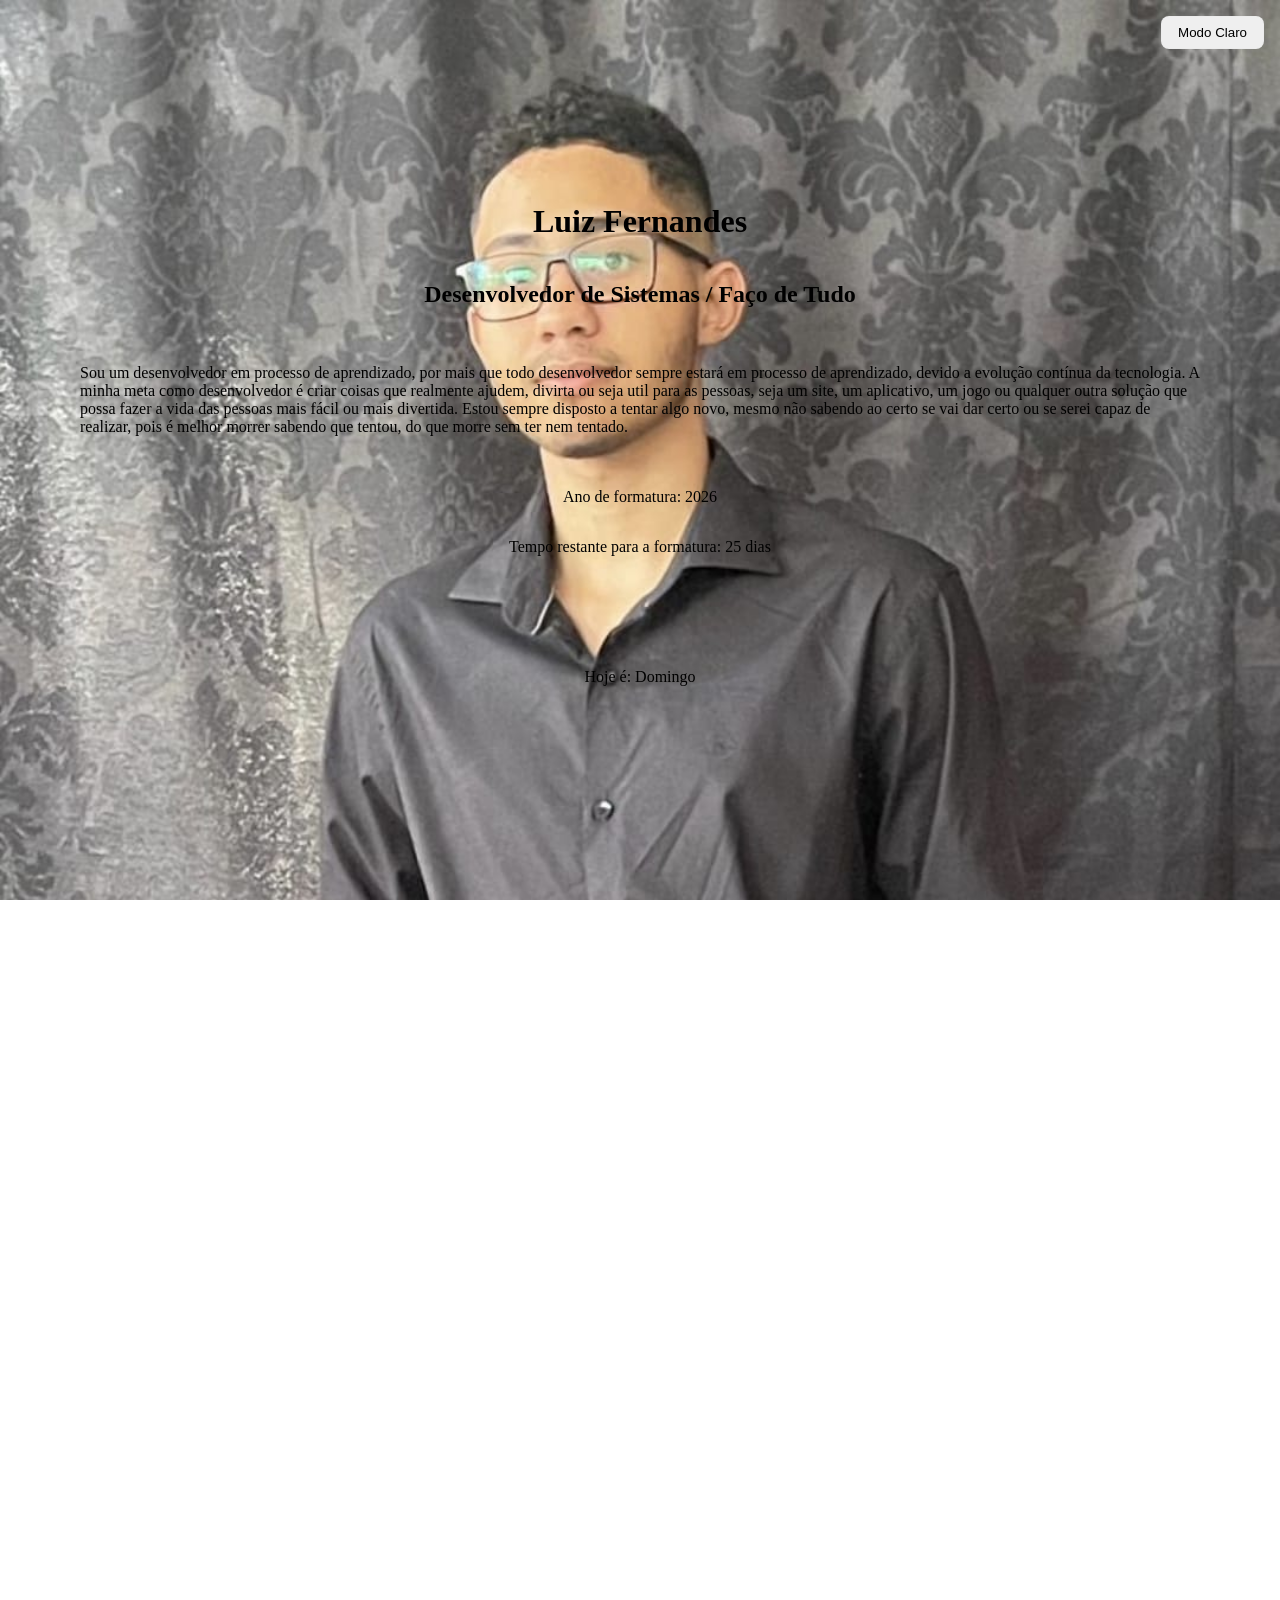
==== docs/index.html @ d76d6459 "Commit mudado os arquivos para fora das pastas para rodar o site" ====
<!DOCTYPE html>
<html lang="pt-BR">
<head>
    <meta charset="UTF-8">
    <meta name="viewport" content="width=device-width, initial-scale=1.0">
    <link rel="stylesheet" href="/docs/style.css">
    <title>Dev Luiz Fernandes</title>
</head>
<body>

<!-- ===================== Botão Modo Claro/Escuro =======================-->
<button id="modoClaro/Escuro">Modo Claro</button>
<!-- ------------------------------------------------------------------------------------------------------------------- -->


<!-- ===================== Apresentação =======================-->
<main id="main">
    <h1 id="meuNome"></h1>
    <h2 id="tituloProfissional"></h2>
    <p id="minhaBio"></p>
    <p id="anoFormatura"></p>
    <p id="tempoRestanteParaFormatura"></p>
    <p id="mesesRestanteParaFormatura"></p>
    <p id="diasRestanteParaFormatura"></p>
    <p id="diaSemana"></p>
</main>
<!-- ------------------------------------------------------------------------------------------------------------------- -->


<!-- ===================== Habilidades =======================-->
<div id="titulo2">
    <img src="/docs/pokemon_Habilidades_Sem_Texto.png" id="imgFundoPokemon" alt="Habilidades">

    <div id="pokemonWrapper">
        <div id="tituloHabilidades">Minhas Habilidades</div>
        <div class="balao-habilidade" id="balaoHtml">HTML/CSS</div>
        <div class="balao-habilidade" id="balaoPrompt">Engenharia de Prompt</div>
        <div class="balao-habilidade" id="balaoDesign">Desing/Criatividade</div>
        <div class="balao-habilidade" id="balaoJs">JavaScript/Python</div>
    </div>
</div>
<!-- ------------------------------------------------------------------------------------------------------------------- -->


<!-- ===================== Projetos =======================-->
<div id="meusProjetos">
    <h1>Meus Projetos</h1>
    <div id="listaProjetos"></div>
</div>
<!-- ------------------------------------------------------------------------------------------------------------------- -->


<!-- ===================== Quiz =======================-->
<section id="quiz">
    <h2>Descubra como você vê a vida</h2>
    <p id="texto-pergunta"></p>
    <button id="escolhaExperencial">🧐 Saber muitas coisas</button>
    <button id="escolhaLogica">😁 Saber poucas coisas</button>
    <div id="resultado-quiz"></div>

    <!-- Frases de Filósofos — parte de baixo do quiz -->
    <hr style="margin: 24px 0; width: 80%; opacity: 0.3;">
    <h3>Frases de Filósofos e Pensadores</h3>
    <p>Digite o nome de um autor ou tema:</p>
    <p>Observação: As frases são em inglês e as palavras chave também tem que ser em inglês, bem como só tem 100 frases disponíveis. Tente botar o tradutor do google para traduzir as frazes.</p>
    <input type="text" id="inputFrase" placeholder="Ex: Einstein, love, life..." />
    <button id="btnBuscarFrase">Buscar Frases</button>
    <p id="statusFrases"></p>
    <div id="listaFrases"></div>
</section>
<!-- ------------------------------------------------------------------------------------------------------------------- -->


<!-- ===================== Contato por E-mail =====================-->
<div id="areaContato">
    <h2>Entre em Contato Para Avaliar meu Portfólio</h2>
    <p>Digite seu e-mail para enviar sua avaliação:</p>
    <input type="text" id="inputEmail" placeholder="Ex: seuemail@gmail.com" />
    <button id="btnEnviarEmail">Enviar Avaliação por E-mail</button>
    <p id="mensagemEmail"></p>
</div>
<!-- ------------------------------------------------------------------------------------------------------------------- -->
 

<script src="/docs/script.js"></script>
</body>
</html>
---- docs/style.css ----
/* ========= Botão de Modo Claro/Escuro fixo no canto superior direito =========== */
#modoClaro\/Escuro {
    position: fixed;       /* Fica fixo na tela mesmo ao scrollar */
    top: 16px;             /* Distância do topo */
    right: 16px;           /* Distância da direita */
    z-index: 1000;         /* Fica sempre na frente de tudo */
    padding: 8px 16px;     /* Espaçamento interno do botão */
    cursor: pointer;       /* Cursor de mãozinha ao passar por cima */
    border-radius: 8px;    /* Arredonda os cantos */
    border: 1px solid #cccccc19;   /* Borda do botão */
}
/* Modo escuro — texto dos balões fica azul */
body[style*="background-color: black"] .balao-habilidade,
body[style*="background-color: black"] #tituloHabilidades {
    color: blue;
}

/* ---------------------------------------------------------------------------------------------------------------- */


/* ========= Cada seção ocupa a tela inteira =========== */
main,
#quiz,
#meusProjetos,
#areaContato {
    min-height: 100vh;        /* Cada seção ocupa 100% da altura da tela */
    width: 100%;              /* Ocupa 100% da largura da tela */
    box-sizing: border-box;   /* Garante que o padding não estoure a tela */
    overflow: hidden;         /* Esconde o conteúdo que ultrapassar a seção */
    display: flex;            /* Ativa o flex para centralizar o conteúdo */
    flex-direction: column;   /* Empilha o conteúdo verticalmente */
    justify-content: center;  /* Centraliza o conteúdo verticalmente */
    align-items: center;      /* Centraliza o conteúdo horizontalmente */
}


/* ---------------------------------------------------------------------------------------------------------------- */


/* ========= Impede o scroll padrão do navegador =========== */
html, body {
    overflow: hidden;         /* Remove a barra de scroll padrão */
    height: 100%;             /* Garante que o body ocupe a tela inteira */
    margin: 0;                /* Remove a margem padrão do navegador */
    padding: 0;               /* Remove o padding padrão do navegador */
}


/* ---------------------------------------------------------------------------------------------------------------- */


/* ========= Fundo das seções =========== */
/* Seção 1 — Apresentação (sua foto) */
main {
    background-image: url('/docs/foto_Do_Luiz.jpeg');
    background-size: cover;
    background-repeat: no-repeat;
}    
#minhaBio {
    padding: 20px 80px;
}

/* ---------------------------------------------------------------------------------------------------------------- */
/* Seção 2 — Habilidades */
#titulo2 {
    background-image: none;
    position: relative;
    padding: 0;
    overflow: hidden;
    min-height: 100vh;
    width: 100%;
    display: flex;
    flex-direction: column;
    justify-content: center;
    align-items: center;
}

#imgFundoPokemon {
    position: absolute;
    top: 0;
    left: 0;
    width: 100%;
    height: 100%;
    object-fit: contain;
    object-position: center;
    z-index: 0;
}

#pokemonWrapper {
    position: relative;
    z-index: 1;
    width: 100%;
    height: 100vh;
}

#tituloHabilidades {
    position: absolute;
    top: 2%;
    left: 50%;
    transform: translateX(-50%);
    font-size: 1.8rem;
    font-weight: bold;
    color: white;
    text-shadow: 2px 2px 6px rgba(0, 0, 0, 0.8);
    z-index: 2;
    white-space: nowrap;
}

.balao-habilidade {
    position: absolute;
    display: flex;
    align-items: center;
    justify-content: center;
    font-weight: bold;
    font-size: 1.2rem;      /* ← aumentei o tamanho */
    text-align: center;     /* ← centraliza o texto */
    color: #222;
    border-radius: 20px;
    cursor: default;
    transition: transform 0.2s ease;
    height: 8%;
}

.balao-habilidade:hover {
    transform: scale(1.12);
}

#balaoHtml {
    left: 16%;
    top: 77%;
    width: 27%;
}

#balaoPrompt {
    left: 44%;
    top: 77%;
    width: 27%;
}

#balaoDesign {
    left: 16%;
    top: 88%;
    width: 27%;
}

#balaoJs {
    left: 44%;
    top: 88%;
    width: 27%;
}
/* ----------------------------------------------------------------------------------------------------------------

/* Seção 3 — Projetos (quadro branco) */
#meusProjetos {
    background-image: url('/docs/foto_Quadro_Branco.jpeg');
    background-size: cover;
    background-position: center;
    background-repeat: no-repeat;
}

/* Seção 4 — Quiz (universo) */
#quiz {
    background-image: url('/docs/foto_Do_Universo.jpeg');
    background-size: cover;
    background-position: center;
    background-repeat: no-repeat;
}

/* Seção 5 — Contato (e-mail) */
#areaContato {
    background-image: url('/docs/email_Desenho.jpeg');
    background-size: cover;
    background-position: center;
    background-repeat: no-repeat;
}

/* ========= Estilização dos cards de projeto =========== */

/* Título dos projetos */
#meusProjetos {
    text-align: center;      /* Centraliza o título */
    margin-bottom: 20px;     /* Espaço entre o título e os cards */
}

/* Container que segura todos os projetos */
#listaProjetos {
    display: grid;                          /* Ativa o grid */
    grid-template-columns: repeat(2, 1fr); /* 2 colunas de tamanho igual */
    gap: 20px;                              /* Espaço entre os cards */
}

/* Cada card de projeto */
.projeto {
    padding: 16px;              /* Espaçamento interno do card */
    border: 1px solid #ccc;    /* Borda ao redor do card */
    border-radius: 8px;        /* Arredonda os cantos */
    background-color: rgba(255, 255, 255, 0.85);   /* Fundo branco semi-transparente para legibilidade */
}

/* Lista do "O que tive que aguentar" */
.projeto ul {
    padding-left: 18px;          /* Reduz o espaço entre o marker e a borda do card */
    margin: 0;                   /* Remove a margem padrão do navegador */
    list-style-position: inside; /* Puxa o marker para dentro do texto */
}

.projeto li {
    padding-left: 0;      /* Garante que não há espaço extra antes do texto */
    margin-bottom: 4px;   /* Espaço entre cada item da lista */
}


/* ---------------------------------------------------------------------------------------------------------------- */


/* ========= Seção de Frases de Pensadores =========== */
#areaFrases {
    background-image: url('/docs/foto_Do_Universo.jpeg');
    background-size: cover;
    background-position: center;
    background-repeat: no-repeat;
}

/* Card de cada frase */
.frase-card {
    background-color: rgba(255, 255, 255, 0.85);
    border-left: 4px solid #4f46e5;
    padding: 14px 18px;
    margin-bottom: 12px;
    border-radius: 8px;
    max-width: 500px;
    width: 100%;
}

.frase-card p {
    margin: 0 0 6px;
    font-style: italic;
}

.frase-card span {
    font-size: 0.85rem;
    color: #636060;
}

#listaFrases {
    max-height: 50vh;
    overflow-y: auto;
    width: 100%;
    max-width: 520px;
    display: flex;
    flex-direction: column;
    align-items: center;
}

#statusFrases {
    font-size: 0.9rem;
    color: #3c0202;
    margin: 8px 0;
}

/* ---------------------------------------------------------------------------------------------------------------- */


/* ========= Imagem Pokémon de Habilidades =========== */
.pokemon-container {
    position: relative;
    display: inline-block;
}

#imgPokemon {
    width: 500px;          /* Ajuste o tamanho conforme quiser */
    height: auto;
    display: block;
    border-radius: 8px;
    transition: transform 0.2s ease;
}

/* Tooltip que aparece ao passar o mouse */
#tooltipHabilidade {
    position: absolute;
    background-color: rgba(0, 0, 0, 0.75);
    color: white;
    padding: 6px 12px;
    border-radius: 6px;
    font-size: 0.85rem;
    pointer-events: none;       /* Não interfere no mouse */
    opacity: 0;
    transition: opacity 0.2s ease;
    white-space: nowrap;
    z-index: 10;
}

/* Efeito de zoom na imagem ao passar sobre um balão */
#imgPokemon.hover-ativo {
    transform: scale(1.04);
}
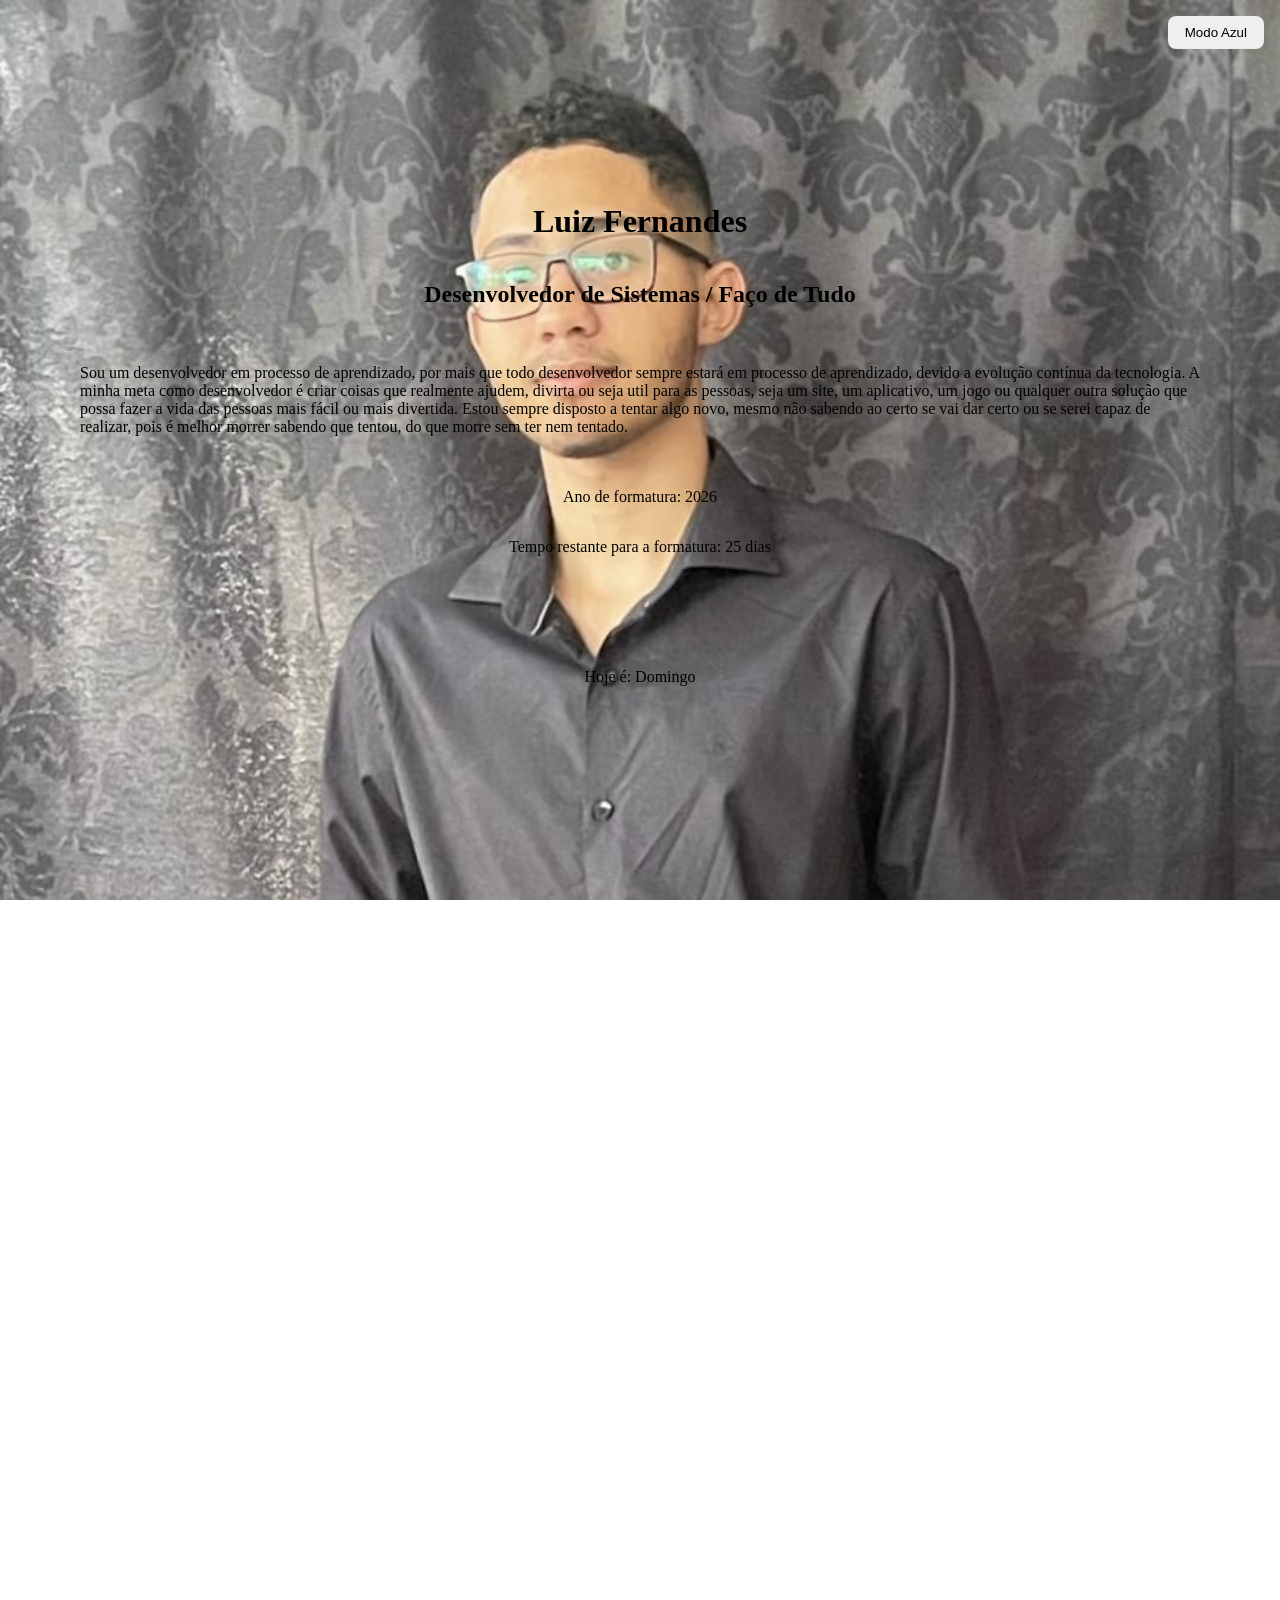
==== commit e36e2669: "Correção do botão do modo escuro" ====
--- a/docs/index.html
+++ b/docs/index.html
@@ -3,13 +3,13 @@
 <head>
     <meta charset="UTF-8">
     <meta name="viewport" content="width=device-width, initial-scale=1.0">
-    <link rel="stylesheet" href="/docs/style.css">
+    <link rel="stylesheet" href="style.css">
     <title>Dev Luiz Fernandes</title>
 </head>
 <body>
 
 <!-- ===================== Botão Modo Claro/Escuro =======================-->
-<button id="modoClaro/Escuro">Modo Claro</button>
+<button id="modoClaro/Azul">Modo Azul</button>
 <!-- ------------------------------------------------------------------------------------------------------------------- -->
 
 
@@ -29,7 +29,7 @@
 
 <!-- ===================== Habilidades =======================-->
 <div id="titulo2">
-    <img src="/docs/pokemon_Habilidades_Sem_Texto.png" id="imgFundoPokemon" alt="Habilidades">
+    <img src="pokemon_Habilidades_Sem_Texto.png" id="imgFundoPokemon" alt="Habilidades">
 
     <div id="pokemonWrapper">
         <div id="tituloHabilidades">Minhas Habilidades</div>
@@ -82,6 +82,6 @@
 <!-- ------------------------------------------------------------------------------------------------------------------- -->
  
 
-<script src="/docs/script.js"></script>
+<script src="script.js"></script>
 </body>
 </html>
--- a/docs/style.css
+++ b/docs/style.css
@@ -1,5 +1,5 @@
 /* ========= Botão de Modo Claro/Escuro fixo no canto superior direito =========== */
-#modoClaro\/Escuro {
+#modoClaro\/Azul {
     position: fixed;       /* Fica fixo na tela mesmo ao scrollar */
     top: 16px;             /* Distância do topo */
     right: 16px;           /* Distância da direita */
@@ -52,7 +52,7 @@
 /* ========= Fundo das seções =========== */
 /* Seção 1 — Apresentação (sua foto) */
 main {
-    background-image: url('/docs/foto_Do_Luiz.jpeg');
+    background-image: url('foto_Do_Luiz.jpeg');
     background-size: cover;
     background-repeat: no-repeat;
 }    
@@ -152,7 +152,7 @@
 
 /* Seção 3 — Projetos (quadro branco) */
 #meusProjetos {
-    background-image: url('/docs/foto_Quadro_Branco.jpeg');
+    background-image: url('foto_Quadro_Branco.jpeg');
     background-size: cover;
     background-position: center;
     background-repeat: no-repeat;
@@ -160,7 +160,7 @@
 
 /* Seção 4 — Quiz (universo) */
 #quiz {
-    background-image: url('/docs/foto_Do_Universo.jpeg');
+    background-image: url('foto_Do_Universo.jpeg');
     background-size: cover;
     background-position: center;
     background-repeat: no-repeat;
@@ -168,7 +168,7 @@
 
 /* Seção 5 — Contato (e-mail) */
 #areaContato {
-    background-image: url('/docs/email_Desenho.jpeg');
+    background-image: url('email_Desenho.jpeg');
     background-size: cover;
     background-position: center;
     background-repeat: no-repeat;
@@ -215,7 +215,7 @@
 
 /* ========= Seção de Frases de Pensadores =========== */
 #areaFrases {
-    background-image: url('/docs/foto_Do_Universo.jpeg');
+    background-image: url('foto_Do_Universo.jpeg');
     background-size: cover;
     background-position: center;
     background-repeat: no-repeat;
